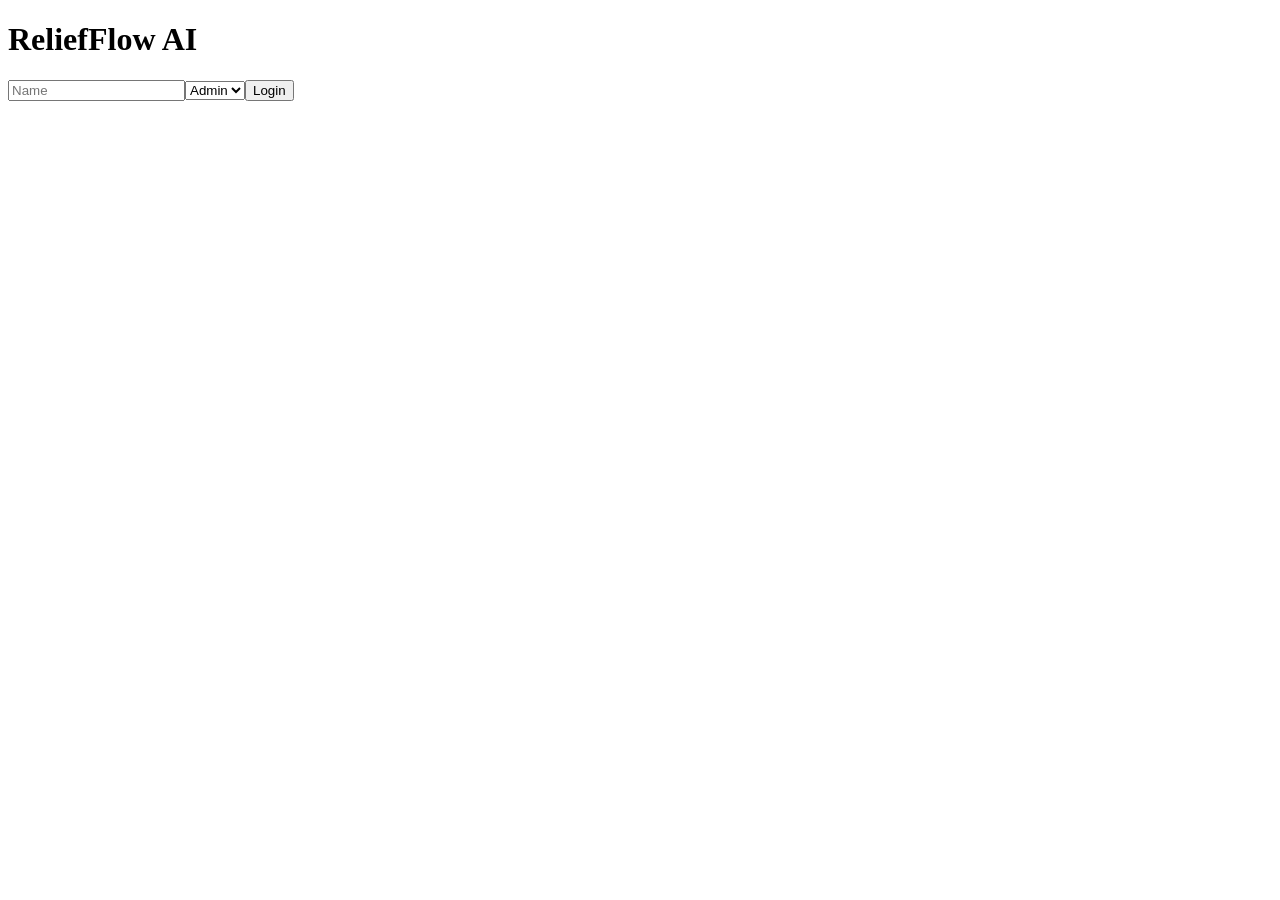
==== index.html @ dafc2896 "Add files via upload" ====
<!DOCTYPE html><html><head><meta charset='UTF-8'><meta name='viewport' content='width=device-width,initial-scale=1'><title>ReliefFlow AI</title><link rel='stylesheet' href='css/style.css'></head><body class='login-body'><div class='login-card'><h1>ReliefFlow AI</h1><input id='username' placeholder='Name'><select id='role'><option>Admin</option><option>Staff</option><option>User</option></select><button onclick='login()'>Login</button></div><script src='js/app.js'></script></body></html>
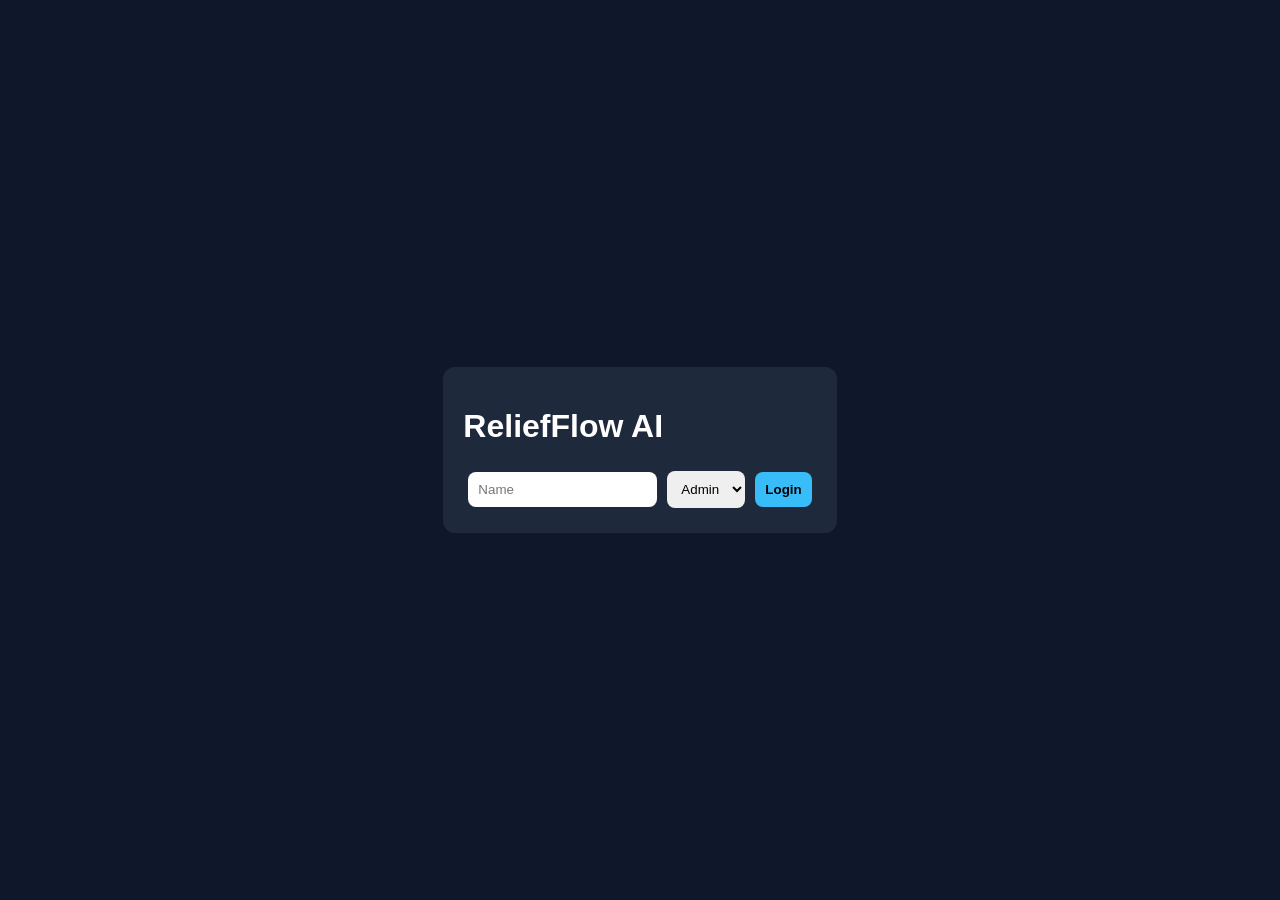
==== commit df500a1d: "Update index.html" ====
--- a/index.html
+++ b/index.html
@@ -1 +1 @@
-<!DOCTYPE html><html><head><meta charset='UTF-8'><meta name='viewport' content='width=device-width,initial-scale=1'><title>ReliefFlow AI</title><link rel='stylesheet' href='css/style.css'></head><body class='login-body'><div class='login-card'><h1>ReliefFlow AI</h1><input id='username' placeholder='Name'><select id='role'><option>Admin</option><option>Staff</option><option>User</option></select><button onclick='login()'>Login</button></div><script src='js/app.js'></script></body></html>+<!DOCTYPE html><html><head><meta charset='UTF-8'><meta name='viewport' content='width=device-width,initial-scale=1'><title>ReliefFlow AI</title><link rel='stylesheet' href='Css/style.css'></head><body class='login-body'><div class='login-card'><h1>ReliefFlow AI</h1><input id='username' placeholder='Name'><select id='role'><option>Admin</option><option>Staff</option><option>User</option></select><button onclick='login()'>Login</button></div><script src='js/app.js'></script></body></html>
--- a/Css/style.css
+++ b/Css/style.css
@@ -0,0 +1 @@
+body{font-family:Arial;margin:0;background:#0f172a;color:#fff} .main{padding:20px}.login-body{display:flex;justify-content:center;align-items:center;height:100vh}.login-card,.sidebar,.main div{background:#1e293b;padding:20px;border-radius:12px}.sidebar{width:200px;float:left;height:100vh}.sidebar a{display:block;color:#fff;padding:8px;text-decoration:none} input,select,button{padding:10px;margin:5px;border-radius:8px;border:none} button{background:#38bdf8;color:#000;font-weight:bold}
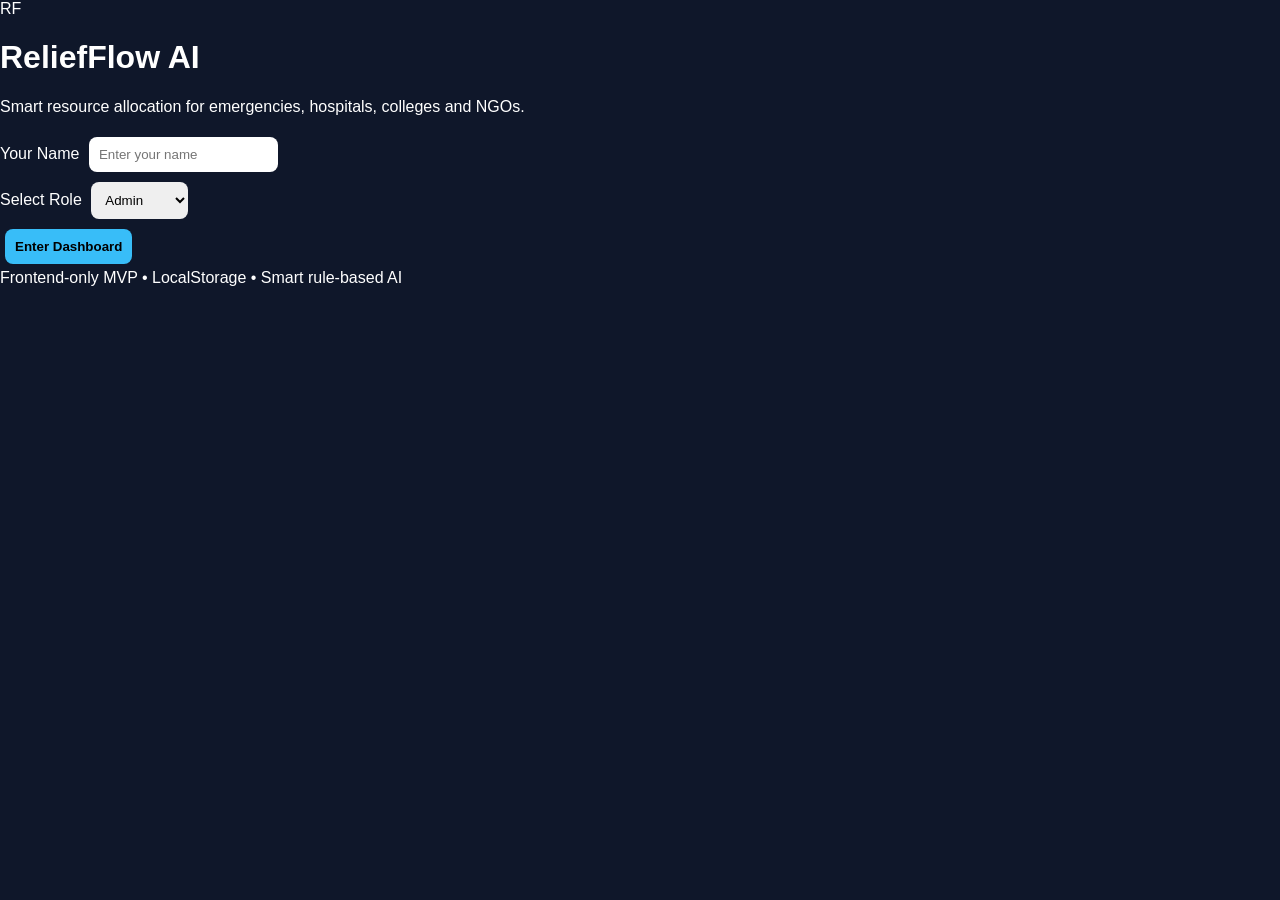
==== commit 035c5189: "Update index.html" ====
--- a/index.html
+++ b/index.html
@@ -1 +1,41 @@
-<!DOCTYPE html><html><head><meta charset='UTF-8'><meta name='viewport' content='width=device-width,initial-scale=1'><title>ReliefFlow AI</title><link rel='stylesheet' href='Css/style.css'></head><body class='login-body'><div class='login-card'><h1>ReliefFlow AI</h1><input id='username' placeholder='Name'><select id='role'><option>Admin</option><option>Staff</option><option>User</option></select><button onclick='login()'>Login</button></div><script src='js/app.js'></script></body></html>
+<!DOCTYPE html>
+<html lang="en">
+<head>
+  <meta charset="UTF-8" />
+  <meta name="viewport" content="width=device-width, initial-scale=1.0" />
+  <title>ReliefFlow AI | Login</title>
+  <link rel="stylesheet" href="Css/style.css" />
+</head>
+<body class="auth-page">
+  <div class="orb orb-1"></div>
+  <div class="orb orb-2"></div>
+
+  <main class="auth-card">
+    <div class="brand-mark">RF</div>
+    <h1>ReliefFlow AI</h1>
+    <p>Smart resource allocation for emergencies, hospitals, colleges and NGOs.</p>
+
+    <div class="input-group">
+      <label>Your Name</label>
+      <input type="text" id="loginName" placeholder="Enter your name" />
+    </div>
+
+    <div class="input-group">
+      <label>Select Role</label>
+      <select id="loginRole">
+        <option value="Admin">Admin</option>
+        <option value="Staff">Staff</option>
+        <option value="Volunteer">Volunteer</option>
+      </select>
+    </div>
+
+    <button class="primary-btn full" onclick="loginUser()">Enter Dashboard</button>
+
+    <div class="demo-note">
+      Frontend-only MVP • LocalStorage • Smart rule-based AI
+    </div>
+  </main>
+
+  <script src="Js/app.js"></script>
+</body>
+</html>
